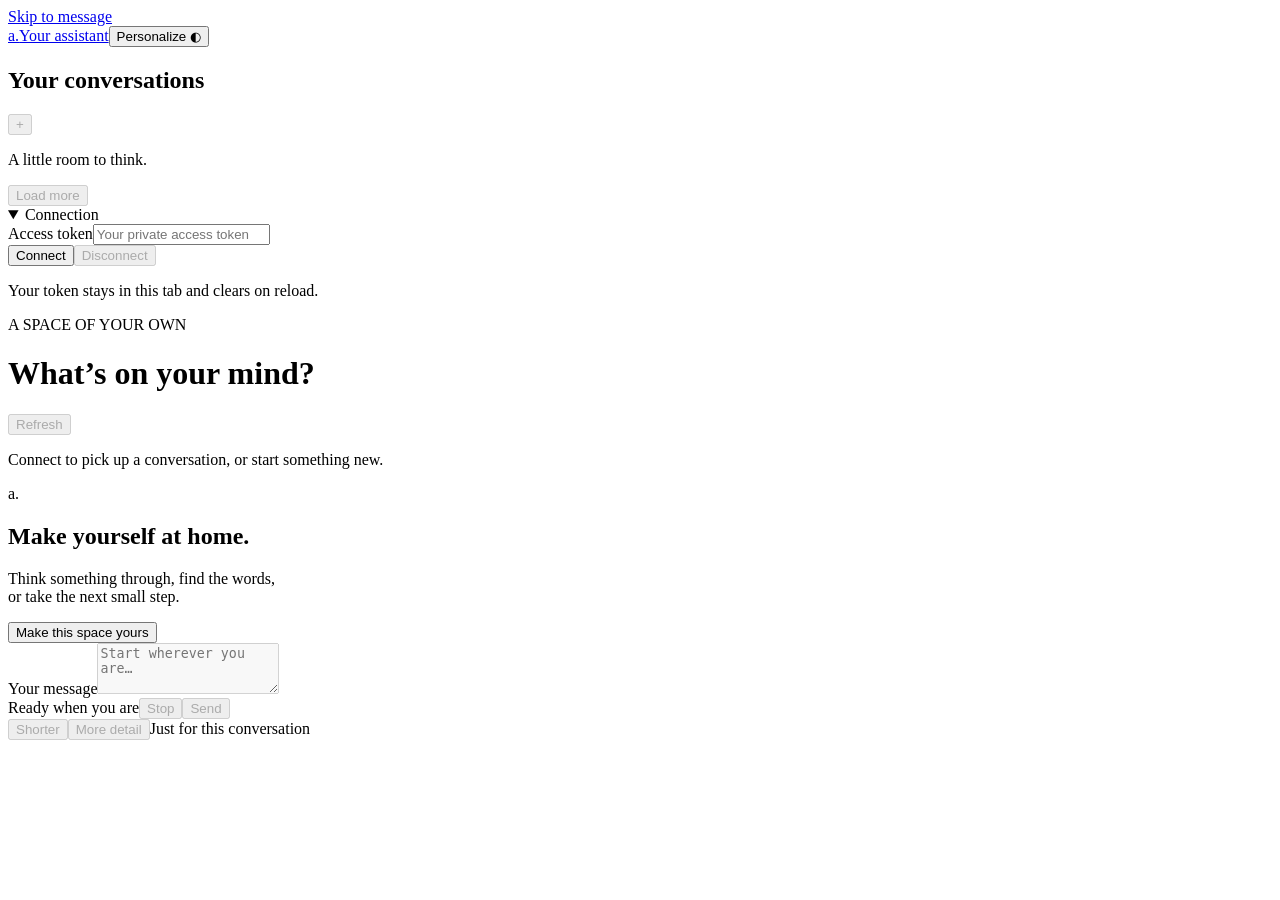
==== app/ui/index.html @ be2bf944 "Add personal chat interface with appearance and communication presets" ====
<!doctype html>
<html lang="en">
<head>
  <meta charset="utf-8"><meta name="viewport" content="width=device-width,initial-scale=1">
  <title>Your assistant · A space of your own</title>
  <link rel="stylesheet" href="/ui/style.css"><script type="module" src="/ui/client.mjs"></script>
</head>
<body>
<a class="skip" href="#content">Skip to message</a>
<header><a class="brand" href="/ui/" aria-label="Assistant home"><span class="mark" aria-hidden="true">a.</span><span id="assistant-label">Your assistant</span></a><button id="settings-open">Personalize <span aria-hidden="true">◐</span></button></header>
<div class="workspace">
  <aside class="sidebar"><div class="section-head"><h2>Your conversations</h2><button id="new" disabled aria-label="New conversation">+</button></div>
    <p class="muted">A little room to think.</p><nav id="conversations" aria-label="Conversations"></nav><button id="more" class="quiet" disabled>Load more</button>
    <details class="connection-panel" open><summary>Connection</summary><form id="connection"><label>Access token<input id="token" type="password" required autocomplete="off" placeholder="Your private access token"></label><div class="actions"><button type="submit">Connect</button><button id="disconnect" type="button" disabled>Disconnect</button></div><p class="muted">Your token stays in this tab and clears on reload.</p></form></details>
  </aside>
  <main class="chat"><div class="section-head"><div><p class="eyebrow">A SPACE OF YOUR OWN</p><h1 id="chat-title">What’s on your mind?</h1></div><button id="refresh" class="quiet" disabled>Refresh</button></div>
    <p id="notice" role="status" aria-live="polite">Connect to pick up a conversation, or start something new.</p>
    <div id="messages" role="log" aria-label="Messages"><div class="welcome"><span class="welcome-mark" aria-hidden="true">a.</span><h2>Make yourself at home.</h2><p>Think something through, find the words,<br>or take the next small step.</p><button onclick="document.getElementById('settings-open').click()">Make this space yours</button></div></div>
    <form id="composer"><label class="sr-only" for="content">Your message</label><textarea id="content" rows="3" maxlength="20000" placeholder="Start wherever you are…" required disabled></textarea><div class="actions"><span id="turn-status">Ready when you are</span><button id="stop" type="button" disabled>Stop</button><button id="send" class="primary" disabled>Send</button></div></form>
    <div class="followups"><button id="shorter" class="quiet" disabled>Shorter</button><button id="detail" class="quiet" disabled>More detail</button><span class="muted">Just for this conversation</span></div>
  </main>
</div>
<dialog id="settings-dialog" aria-labelledby="settings-title"><div class="section-head"><div><p class="eyebrow">MAKE IT FEEL LIKE YOU</p><h2 id="settings-title">Personalize your assistant</h2></div><button id="settings-close" aria-label="Close settings">✕</button></div>
  <section class="settings-section"><h3>Appearance</h3><p class="muted">A different look. The same conversations.</p><div class="pair"><label>Theme<select id="theme"><option value="clean">Clean</option><option value="warm">Warm</option><option value="dark">Dark</option></select></label><label>Spacing<select id="density"><option value="comfortable">Comfortable</option><option value="compact">Compact</option></select></label></div></section>
  <section class="settings-section"><h3>Communication</h3><label>Start with a style<select id="preset" disabled><option value="">Choose a preset</option><option value="concise">Concise and direct</option><option value="warm">Warm and supportive</option><option value="detailed">Detailed and explanatory</option></select></label><blockquote id="tone-example">Choose a style to see a sample response.</blockquote><p class="muted">Illustrative example. Actual responses depend on your message.</p><form id="profile"><details><summary>Fine-tune your preferences</summary><fieldset id="profile-fields" disabled></fieldset></details><button id="save" class="primary" disabled>Save communication settings</button></form></section>
</dialog>
</body></html>
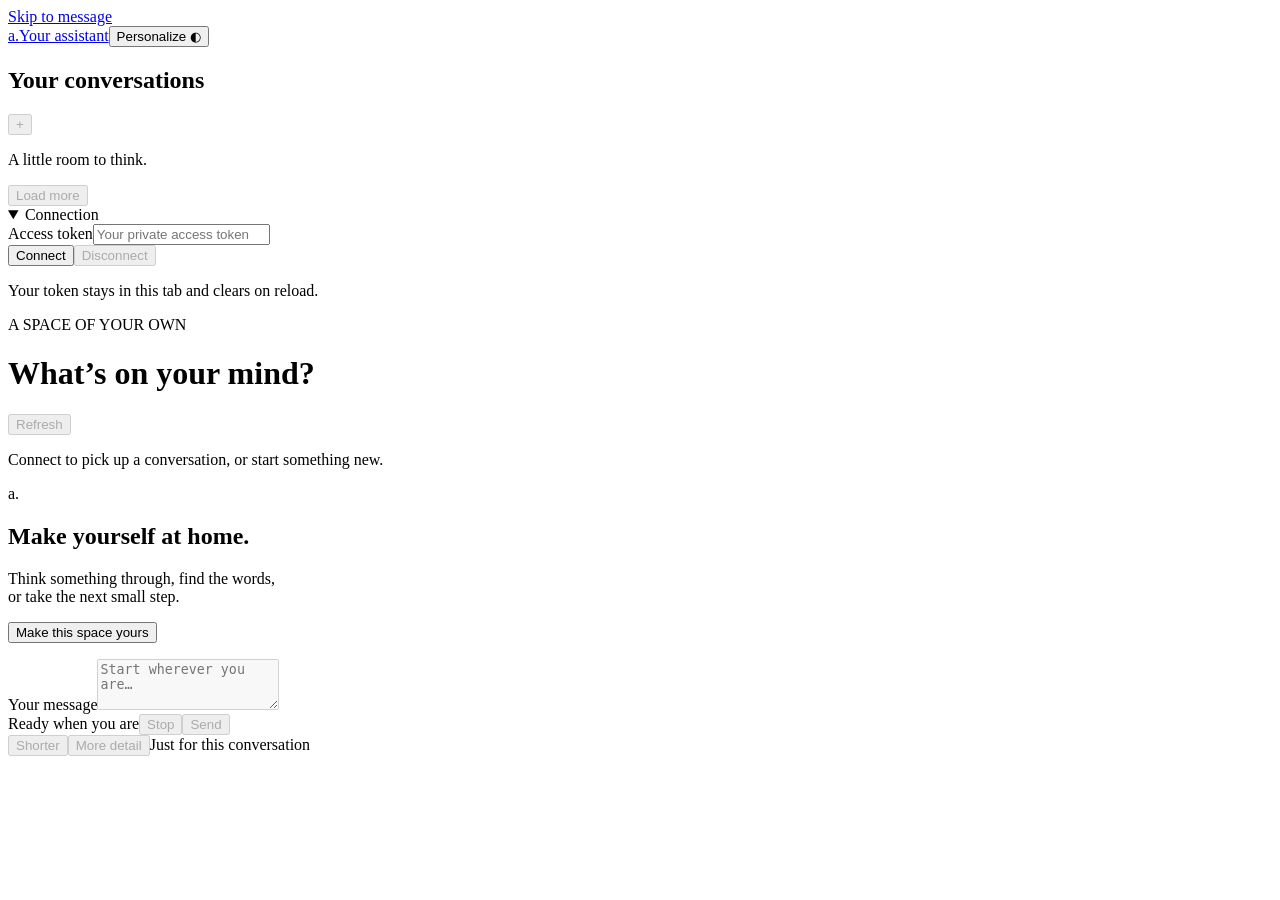
==== commit 6f38a7fb: "Add explicit editable memory across conversations with bounded context" ====
--- a/app/ui/index.html
+++ b/app/ui/index.html
@@ -16,12 +16,20 @@
   <main class="chat"><div class="section-head"><div><p class="eyebrow">A SPACE OF YOUR OWN</p><h1 id="chat-title">What’s on your mind?</h1></div><button id="refresh" class="quiet" disabled>Refresh</button></div>
     <p id="notice" role="status" aria-live="polite">Connect to pick up a conversation, or start something new.</p>
     <div id="messages" role="log" aria-label="Messages"><div class="welcome"><span class="welcome-mark" aria-hidden="true">a.</span><h2>Make yourself at home.</h2><p>Think something through, find the words,<br>or take the next small step.</p><button onclick="document.getElementById('settings-open').click()">Make this space yours</button></div></div>
+    <p id="memory-context-status" role="status"></p>
     <form id="composer"><label class="sr-only" for="content">Your message</label><textarea id="content" rows="3" maxlength="20000" placeholder="Start wherever you are…" required disabled></textarea><div class="actions"><span id="turn-status">Ready when you are</span><button id="stop" type="button" disabled>Stop</button><button id="send" class="primary" disabled>Send</button></div></form>
     <div class="followups"><button id="shorter" class="quiet" disabled>Shorter</button><button id="detail" class="quiet" disabled>More detail</button><span class="muted">Just for this conversation</span></div>
   </main>
 </div>
 <dialog id="settings-dialog" aria-labelledby="settings-title"><div class="section-head"><div><p class="eyebrow">MAKE IT FEEL LIKE YOU</p><h2 id="settings-title">Personalize your assistant</h2></div><button id="settings-close" aria-label="Close settings">✕</button></div>
-  <section class="settings-section"><h3>Appearance</h3><p class="muted">A different look. The same conversations.</p><div class="pair"><label>Theme<select id="theme"><option value="clean">Clean</option><option value="warm">Warm</option><option value="dark">Dark</option></select></label><label>Spacing<select id="density"><option value="comfortable">Comfortable</option><option value="compact">Compact</option></select></label></div></section>
-  <section class="settings-section"><h3>Communication</h3><label>Start with a style<select id="preset" disabled><option value="">Choose a preset</option><option value="concise">Concise and direct</option><option value="warm">Warm and supportive</option><option value="detailed">Detailed and explanatory</option></select></label><blockquote id="tone-example">Choose a style to see a sample response.</blockquote><p class="muted">Illustrative example. Actual responses depend on your message.</p><form id="profile"><details><summary>Fine-tune your preferences</summary><fieldset id="profile-fields" disabled></fieldset></details><button id="save" class="primary" disabled>Save communication settings</button></form></section>
+  <p id="settings-notice" role="status"></p>
+  <section class="settings-section"><h3>Appearance</h3><p class="muted">A different look. The same conversations.</p><div class="pair"><label>Theme<select id="theme"><option value="clean">Clean</option><option value="warm">Warm</option><option value="dark">Dark</option><option value="custom" disabled>Custom</option></select></label><label>Spacing<select id="density"><option value="comfortable">Comfortable</option><option value="compact">Compact</option></select></label></div>
+    <form id="theme-form"><label for="theme-prompt">Describe your space</label><textarea id="theme-prompt" rows="2" maxlength="1000" required placeholder="A cozy reading room with forest-green accents…"></textarea><button id="theme-generate" disabled>Generate / refine preview</button></form>
+    <p class="muted">Generated only when requested, using your configured model.</p>
+    <div id="theme-preview" aria-label="Theme preview"><p class="eyebrow">YOUR PREVIEW</p><h3>A little space to think.</h3><div class="preview-bubble">What would you like to work on today?</div><span class="preview-button">Your next step</span></div>
+    <div class="actions"><button id="theme-apply" class="primary" disabled>Apply appearance</button><button id="theme-reset" disabled>Reset</button></div><p id="theme-status" role="status">Preview changes before applying them.</p>
+  </section>
+  <section class="settings-section"><h3>Communication</h3><label>Start with a style<select id="preset" disabled><option value="">Choose a preset</option><option value="concise">Concise and direct</option><option value="warm">Warm and supportive</option><option value="detailed">Detailed and explanatory</option></select></label><blockquote id="tone-example">Choose a style to see a sample response.</blockquote><p class="muted">Preset samples are illustrative. Try a live sample to hear your configured model.</p><button id="tone-live" disabled>Try a live sample</button><p id="tone-status" role="status"></p><form id="profile"><details><summary>Fine-tune your preferences</summary><fieldset id="profile-fields" disabled></fieldset></details><button id="save" class="primary" disabled>Save communication settings</button></form></section>
+  <section id="memory-section" class="settings-section"><h3>Memory</h3><p class="muted">Only the notes you choose to save. Keep tone and language in Communication.</p><p id="memory-count">0 of 20 notes</p><div id="memory-list"></div><form id="memory-form"><label for="memory-content">A note to carry into your conversations</label><textarea id="memory-content" rows="3" maxlength="300" required disabled placeholder="I’m working on a small personal assistant project."></textarea><div class="actions"><button id="memory-save" class="primary" disabled>Save note</button><button id="memory-cancel" type="button" disabled>Clear editor</button></div></form><p id="memory-status" role="status"></p><p class="muted">Editing or deleting changes the notes used on the next request. Original chat messages remain in history. A request already underway keeps its existing context. Some notes may be omitted when context is full.</p></section>
 </dialog>
 </body></html>
